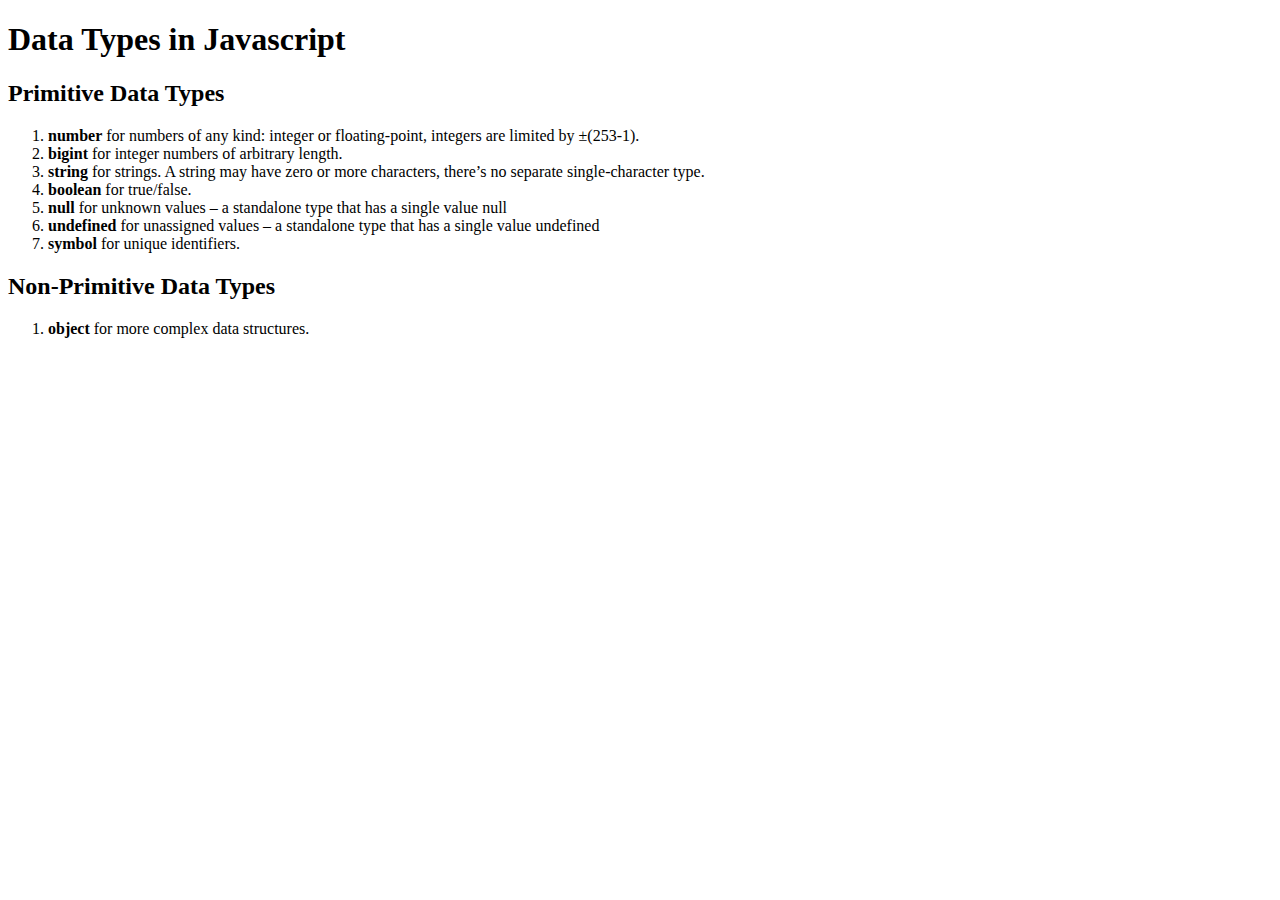
==== data-types.html @ fb8c268a "Ad data types" ====
<!DOCTYPE html>
<html lang="en">
<head>
    <meta charset="UTF-8">
    <meta name="viewport" content="width=device-width, initial-scale=1.0">
    <title>JS | Data Types</title>

    <script type="text/javascript" src="./scripts/data-types.js" defer></script>
</head>
<body>
    <!-- Heading of webpage -->
    <header>
        <h1 id="data-types-main-title"></h1>
    </header>

    <!-- Data types Section  -->
    <section>
        <!--  Primitive -->
        <div id="primitive-data-types">
            <h2 id="primitive-data-types-title"></h2>
    
            <ol id="primitive-data-types-info">
               <li id="primitive-data-types-1"></li>
               <li id="primitive-data-types-2"></li>
               <li id="primitive-data-types-3"></li>
               <li id="primitive-data-types-4"></li>
               <li id="primitive-data-types-5"></li>
               <li id="primitive-data-types-6"></li>
               <li id="primitive-data-types-7"></li>
            </ol>
        </div>
        
        <!-- Non Primitive -->
        <div id="non-primitive-data-types">
            <h2 id="non-primitive-data-types-title"></h2>
    
            <ol id="non-primitive-data-types-info">
               <li id="non-primitive-data-type"></li>
            </ol>
        </div>
</body>
</html>
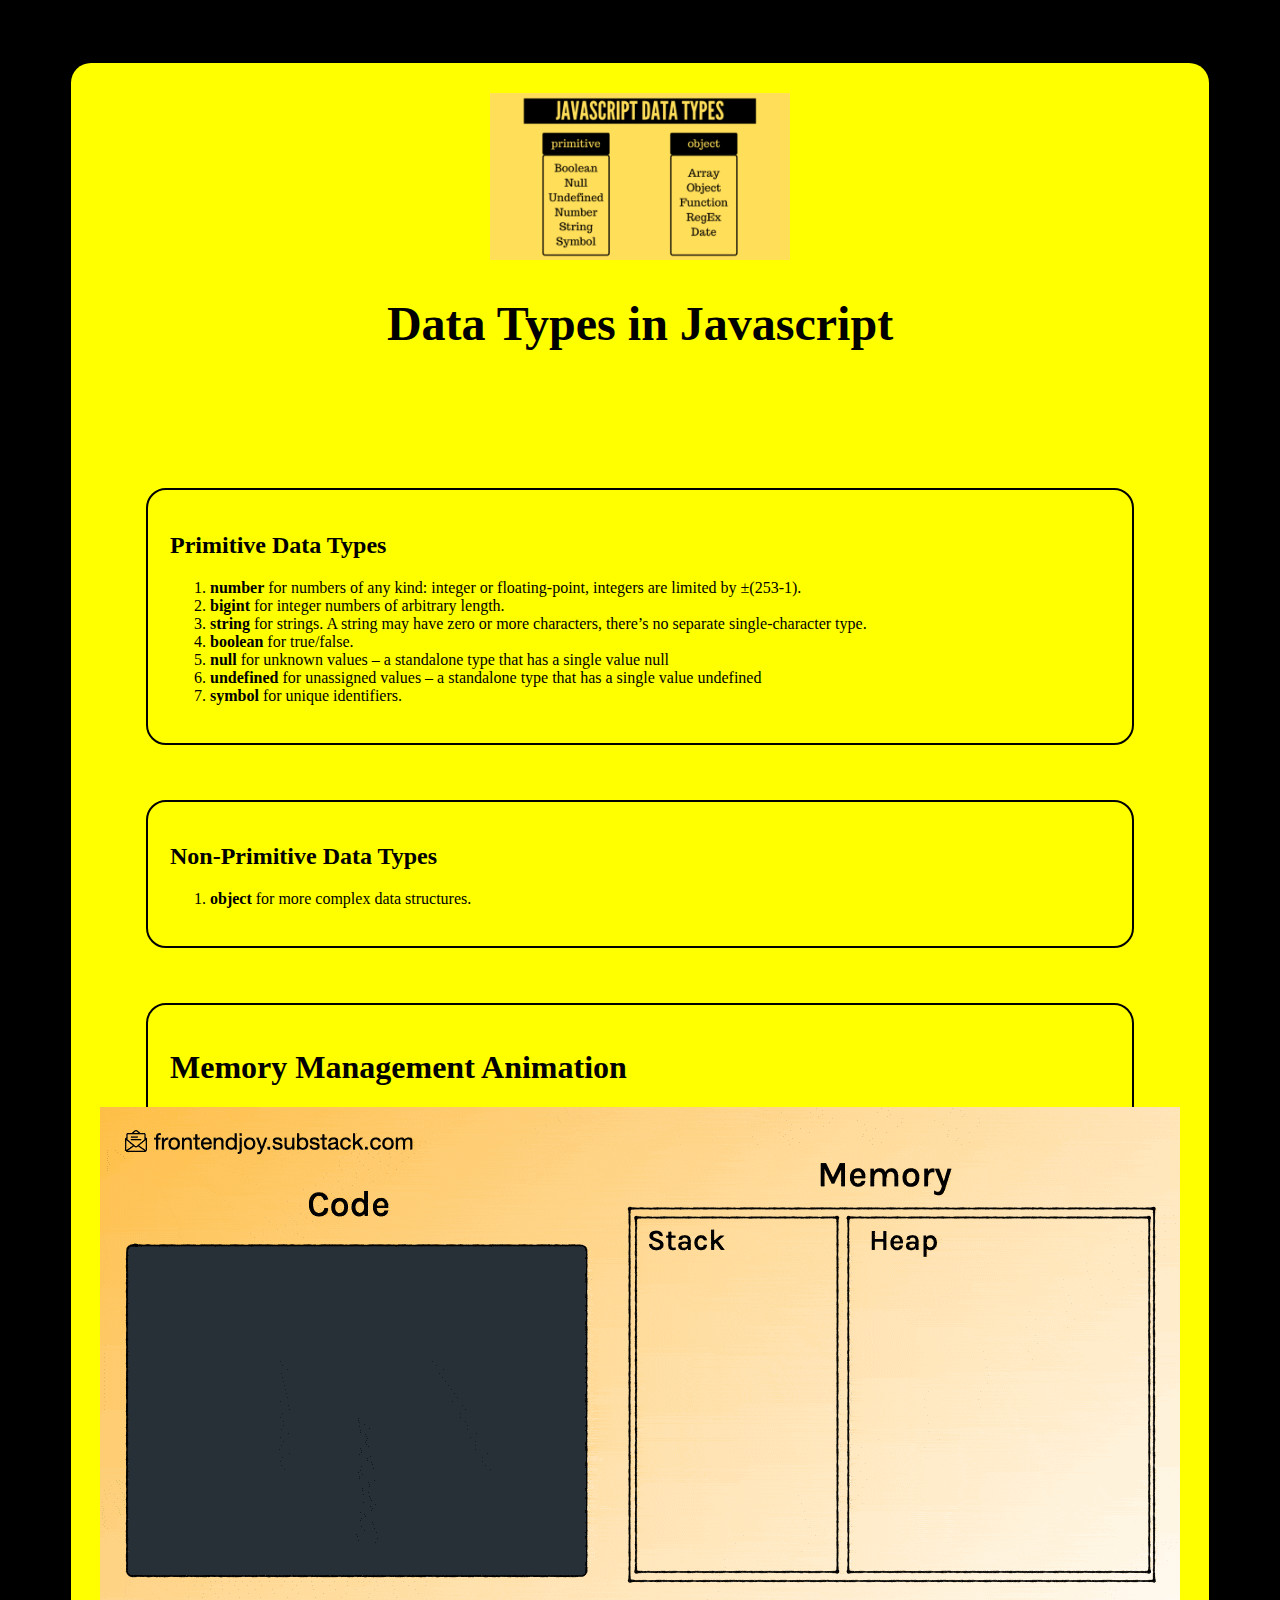
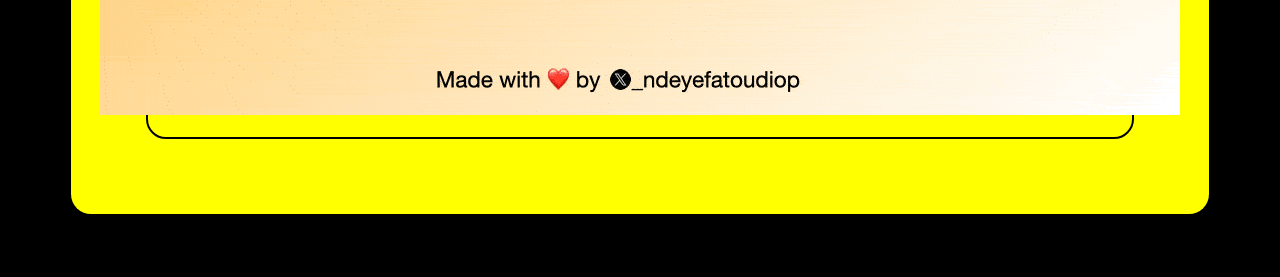
==== commit 7f031d1f: "Add data types CSS and memory management content" ====
--- a/data-types.html
+++ b/data-types.html
@@ -5,18 +5,23 @@
     <meta name="viewport" content="width=device-width, initial-scale=1.0">
     <title>JS | Data Types</title>
 
+    <link rel="stylesheet" href="styles.css" />
+
     <script type="text/javascript" src="./scripts/data-types.js" defer></script>
 </head>
 <body>
     <!-- Heading of webpage -->
     <header>
+        <div class="js-data-types-logo">
+            <img src="assets/images/js-data-types.png" alt="js-data-types-logo" width="100%">
+        </div>
         <h1 id="data-types-main-title"></h1>
     </header>
 
     <!-- Data types Section  -->
     <section>
         <!--  Primitive -->
-        <div id="primitive-data-types">
+        <div class="content-style" id="primitive-data-types">
             <h2 id="primitive-data-types-title"></h2>
     
             <ol id="primitive-data-types-info">
@@ -31,12 +36,20 @@
         </div>
         
         <!-- Non Primitive -->
-        <div id="non-primitive-data-types">
+        <div class="content-style" id="non-primitive-data-types">
             <h2 id="non-primitive-data-types-title"></h2>
     
             <ol id="non-primitive-data-types-info">
                <li id="non-primitive-data-type"></li>
             </ol>
         </div>
+
+        <!-- Memory Management -->
+         <div class="content-style" id="memory-management-gif">
+            <h1 id="memory-management-gif-heading"></h1>
+            <div class="gif-box">
+                <img src="./assets/images/js-data-type-memory-management.gif"/>
+            </div>
+         </div>
 </body>
 </html>--- a/styles.css
+++ b/styles.css
@@ -0,0 +1,89 @@
+body {
+    background-color: black;
+}
+
+header,
+section {
+    background-color: yellow;
+    margin-right: 5%;
+    margin-left: 5%;
+}
+
+header {
+    padding-top: 30px;
+    padding-bottom: 30px ;
+    margin-top: 5%;
+    border-radius: 20px 20px 0px 0px;
+}
+
+section {
+    border-radius: 0px 0px 20px 20px;
+    padding: 20px;
+    margin-bottom: 5%;
+}
+
+.content-style
+ {
+    border: 2px solid black;
+    margin: 5%;
+    padding: 2%;
+    border-radius: 20px;
+}
+
+/* Index page CSS */ 
+.js-logo {
+    width: 300px;
+    margin: auto;
+}
+
+#main-title {
+    font-size: 3rem;
+    text-align: center;
+}
+
+
+/* Variables page CSS */ 
+.js-variables-logo{
+    width: 300px;
+    margin: auto;
+}
+
+.js-variables-logo > img {
+    border-radius: 20px;
+}
+
+#variable-main-title {
+    font-size: 3rem;
+    text-align: center;
+}
+
+/* Operators page CSS */ 
+.js-operators-logo{
+    width: 300px;
+    margin: auto;
+}
+
+.js-operators-logo > img {
+    border-radius: 20px;
+}
+
+#operator-main-title {
+    font-size: 3rem;
+    text-align: center;
+}
+
+/* Data types page CSS */ 
+.js-data-types-logo{
+    width: 300px;
+    margin: auto;
+}
+
+.gif-box {
+    display: flex;
+    justify-content: center;
+}
+
+#data-types-main-title {
+    font-size: 3rem;
+    text-align: center;
+}